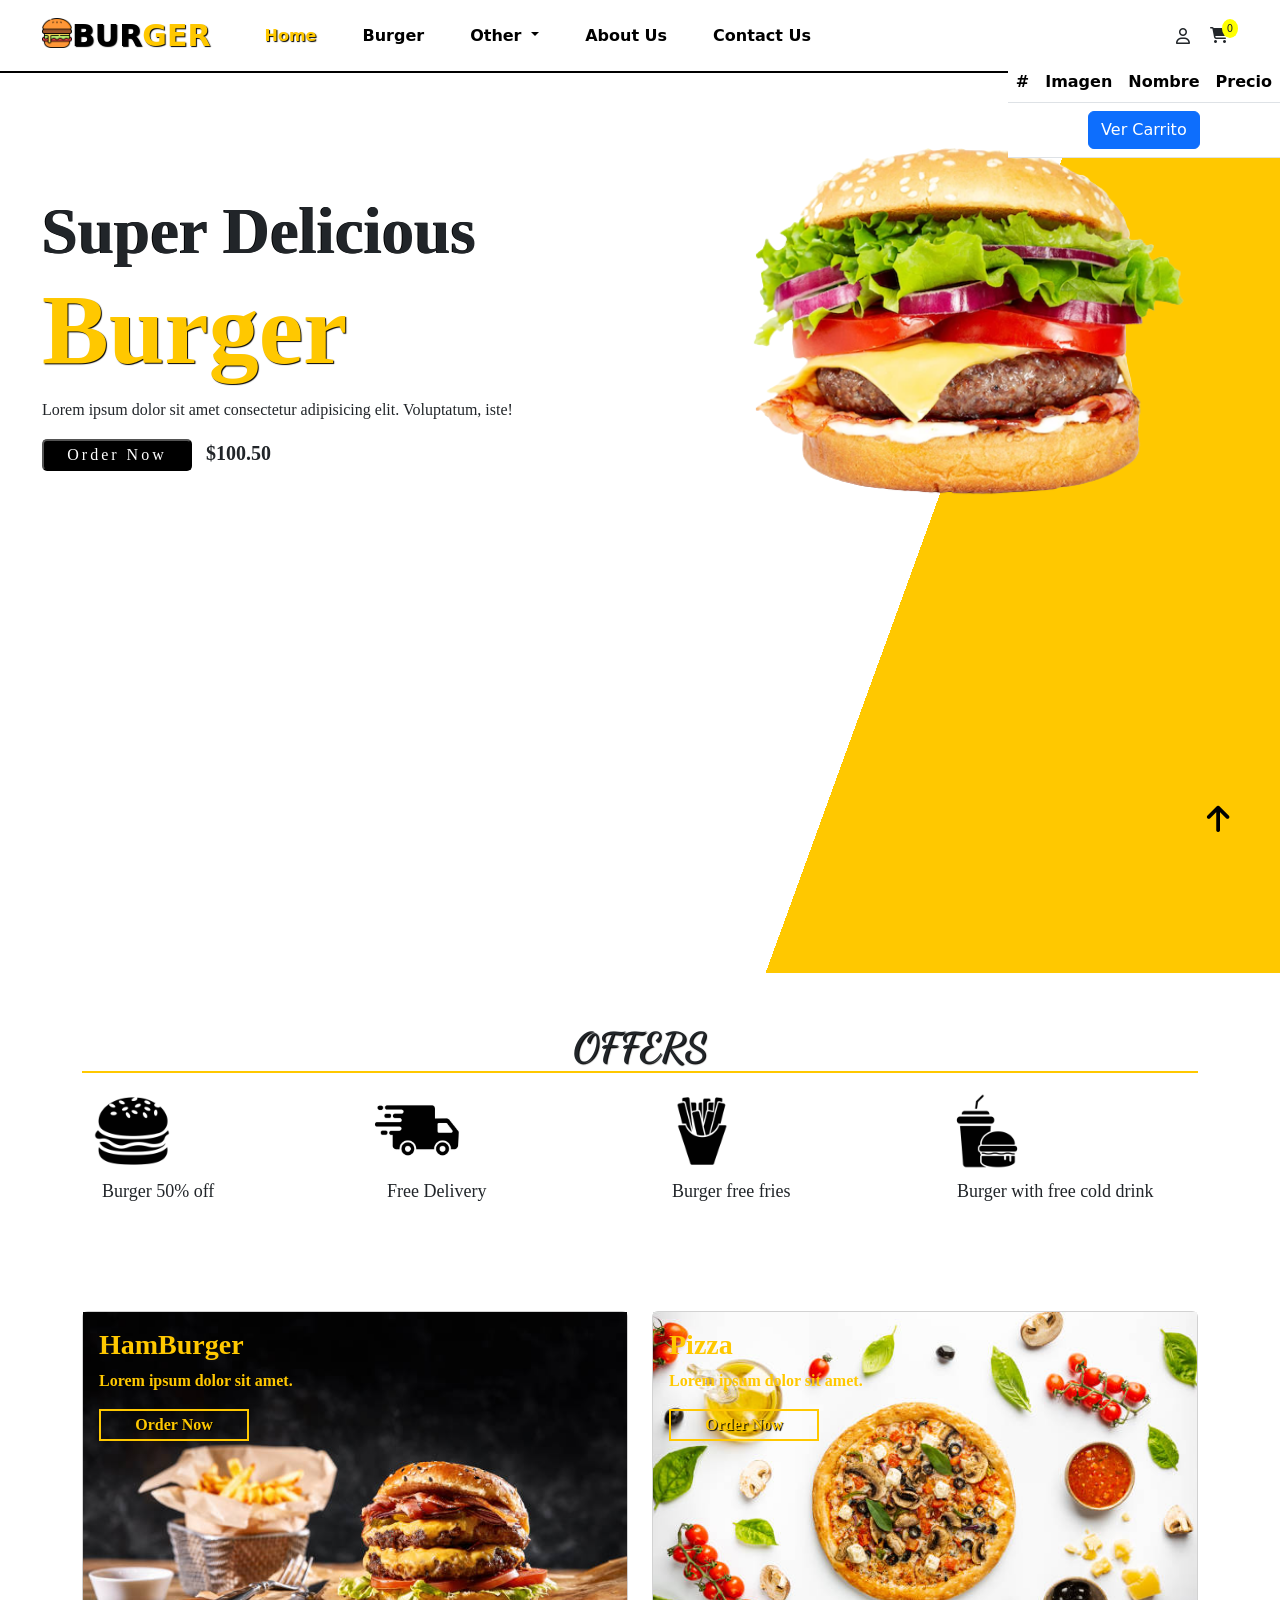
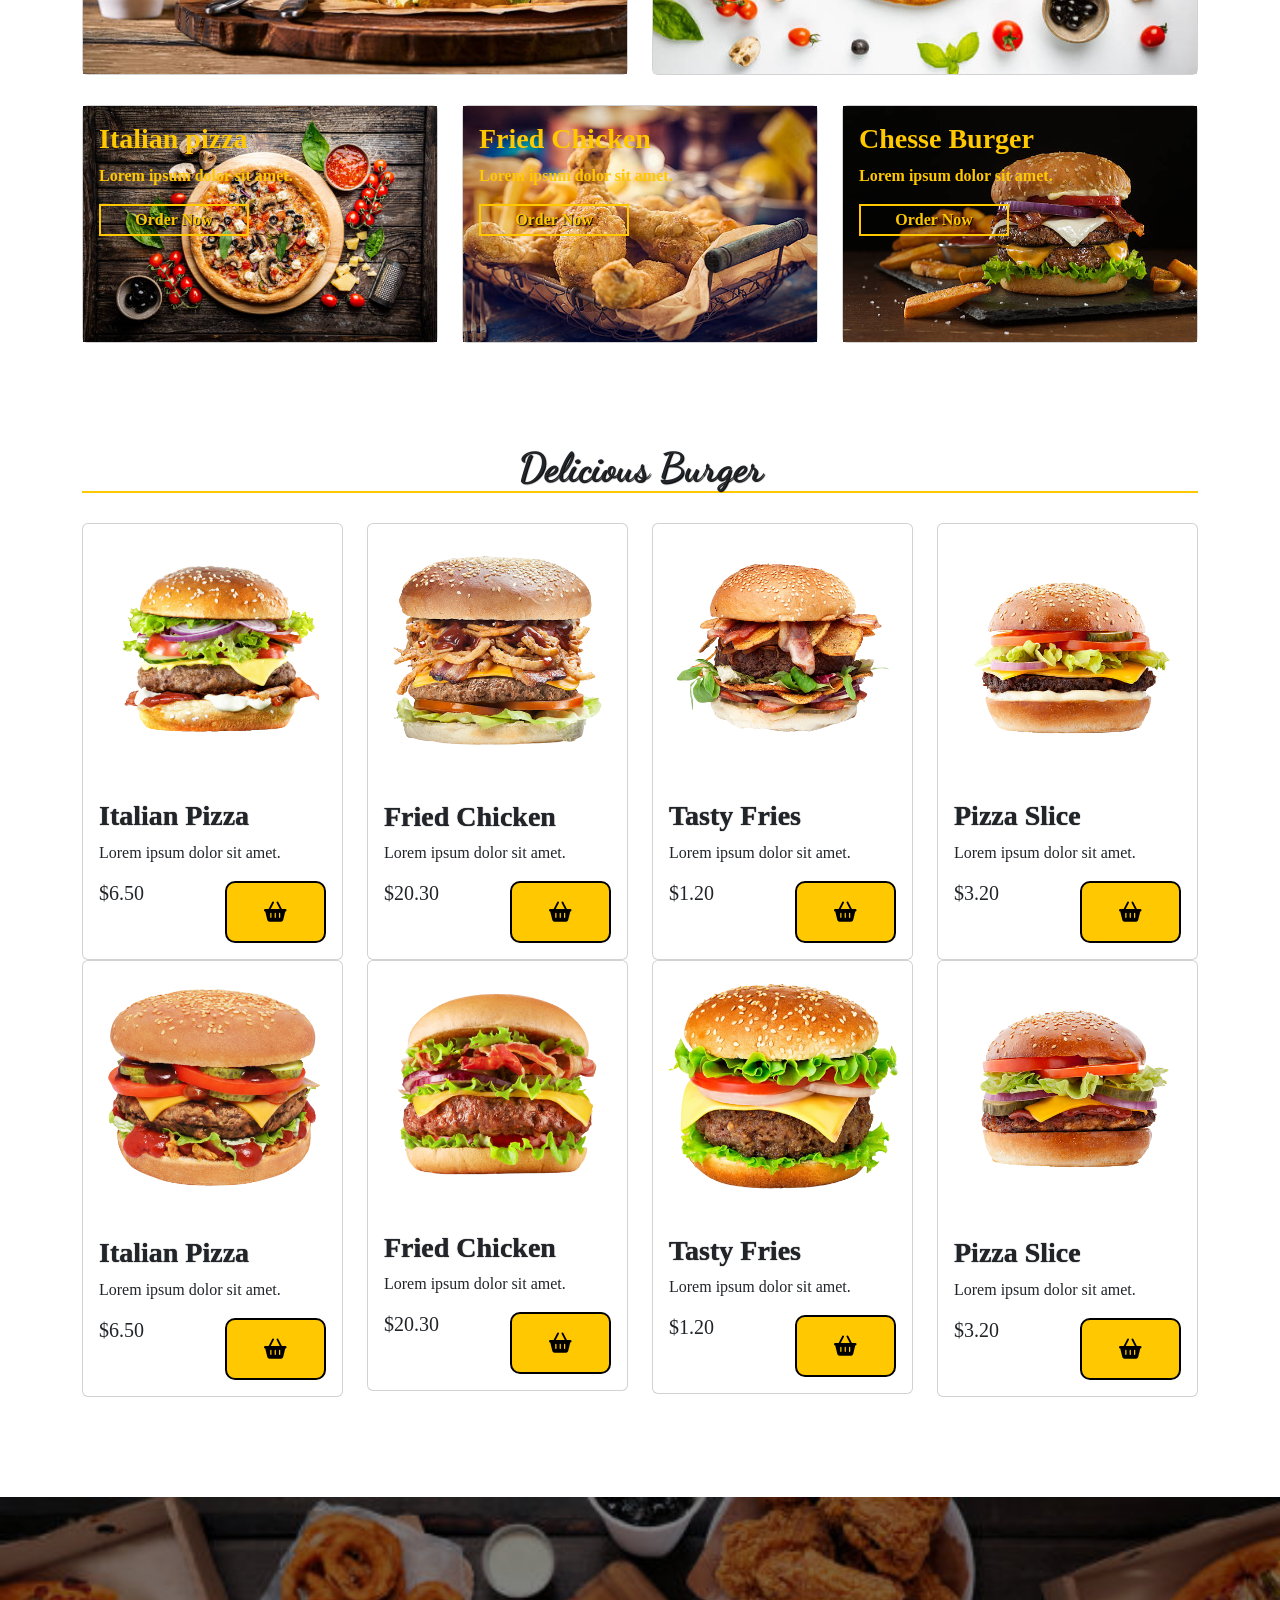
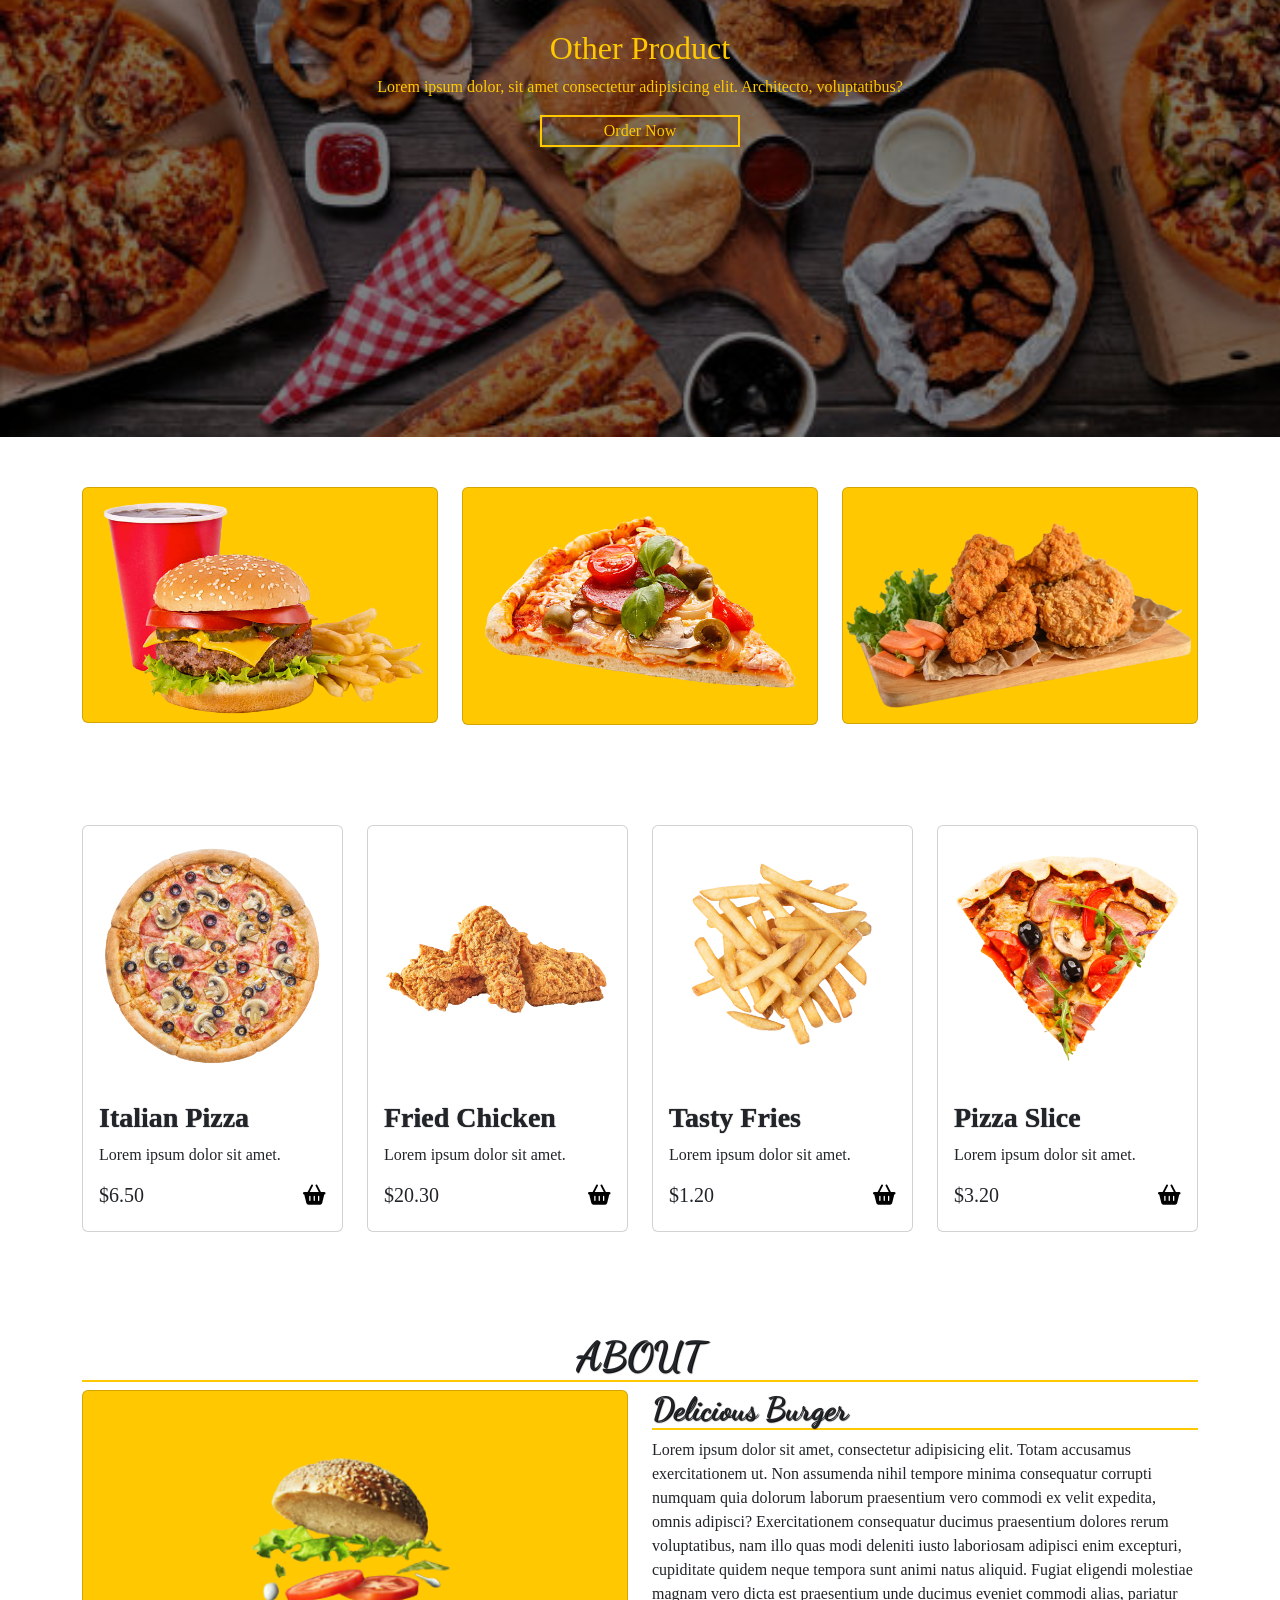
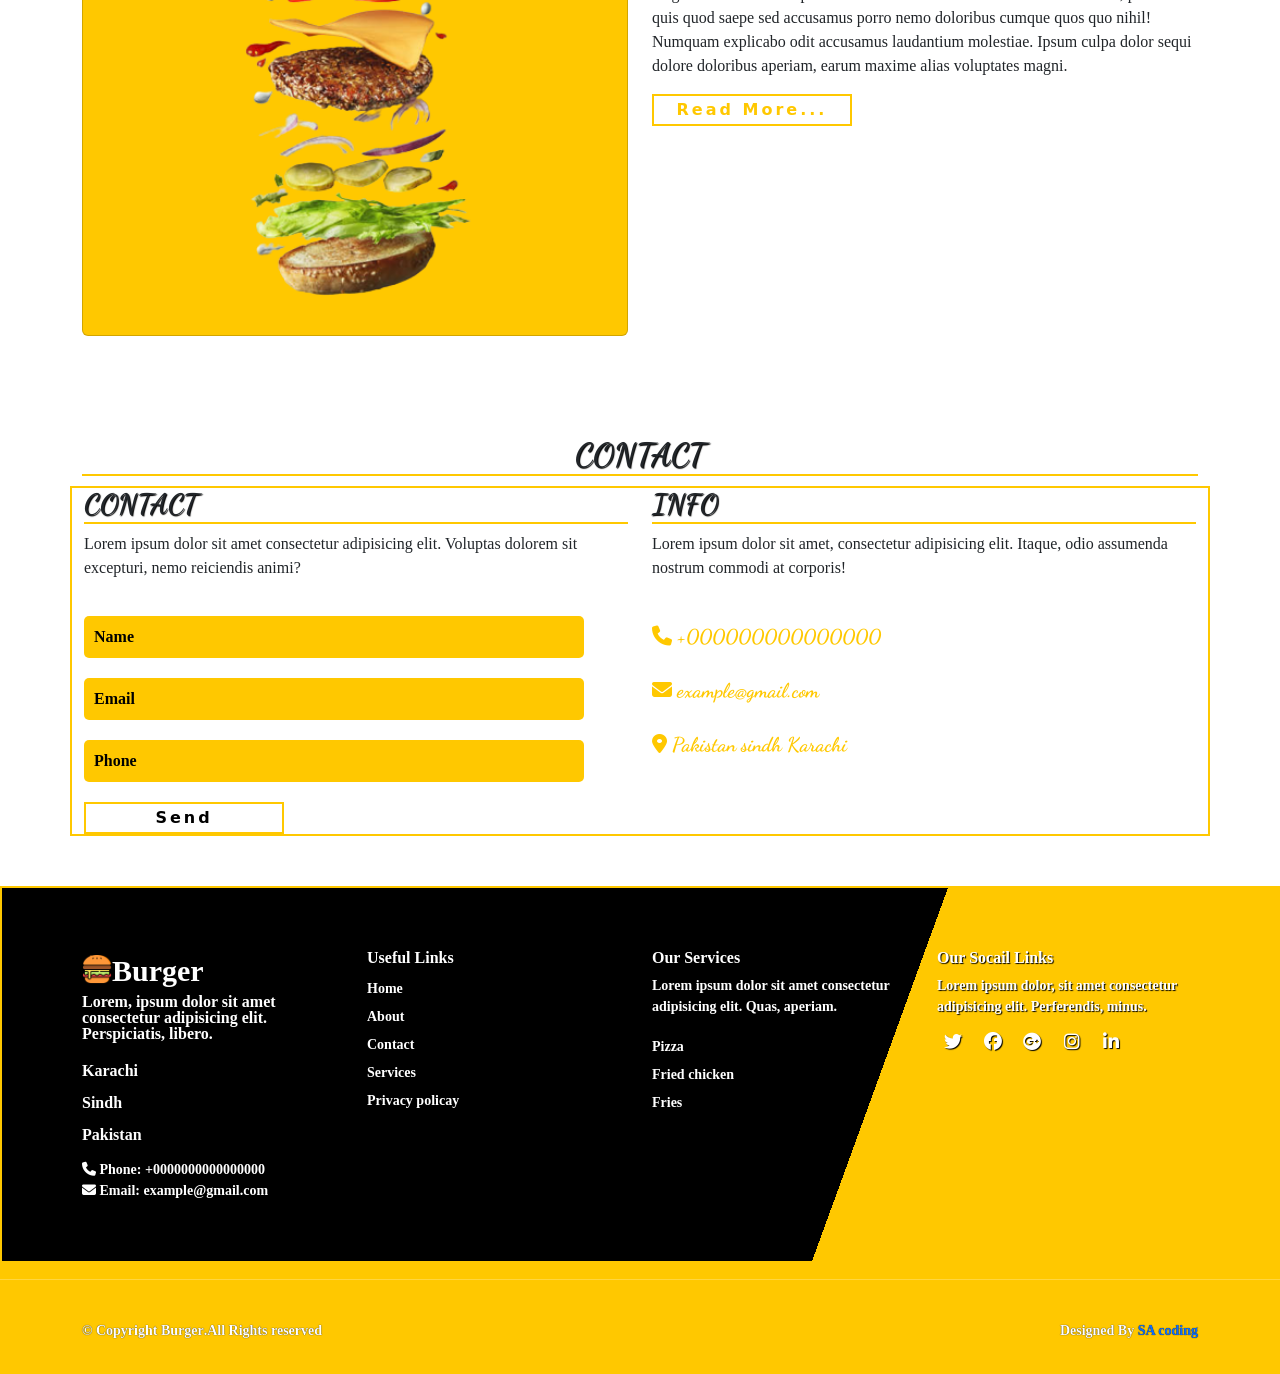
==== index.html @ 0ae2fd99 "Primera parte del ejercicio de front" ====
<!DOCTYPE html>
<html lang="en">
<head>
  <meta charset="UTF-8">
  <meta http-equiv="X-UA-Compatible" content="IE=edge">
  <meta name="viewport" content="width=device-width, initial-scale=1.0">
  <title>Burger</title>
  <link rel="shortcut icon" type="image" href="./images/logo.png">
  <link rel="stylesheet" href="style.css">
  <link rel="stylesheet" href="https://cdnjs.cloudflare.com/ajax/libs/font-awesome/6.2.0/css/all.min.css">
  <!-- bootstrap links -->
  <link href="https://cdn.jsdelivr.net/npm/bootstrap@5.0.2/dist/css/bootstrap.min.css" rel="stylesheet" integrity="sha384-EVSTQN3/azprG1Anm3QDgpJLIm9Nao0Yz1ztcQTwFspd3yD65VohhpuuCOmLASjC" crossorigin="anonymous">
  <!-- bootstrap links -->
  <!-- fonts links -->
  <link rel="preconnect" href="https://fonts.googleapis.com">
  <link rel="preconnect" href="https://fonts.gstatic.com" crossorigin>
  <link href="https://fonts.googleapis.com/css2?family=Dancing+Script:wght@600&display=swap" rel="stylesheet">
  <!-- fonts links -->
</head>
<body>
  <!-- home section -->
  <nav class="navbar navbar-expand-lg" id="navbar">
    <div class="container-fluid">
      <a class="navbar-brand" href="index.html" id="logo"><img src="./images/logo.png" alt="" width="30px">BUR<span>GER</span></a>
      <button class="navbar-toggler" type="button" data-bs-toggle="collapse" data-bs-target="#navbarSupportedContent" aria-controls="navbarSupportedContent" aria-expanded="false" aria-label="Toggle navigation">
        <span><i class="fa-solid fa-bars"></i></span>
      </button>
      <div class="collapse navbar-collapse" id="navbarSupportedContent">
        <ul class="navbar-nav me-auto mb-2 mb-lg-0">
          <li class="nav-item">
            <a class="nav-link active" aria-current="page" href="#" id="first-child">Home</a>
          </li>
          <li class="nav-item">
            <a class="nav-link" href="index.html#burger">Burger</a>
          </li>
          <li class="nav-item dropdown">
            <a class="nav-link dropdown-toggle" href="#" id="navbarDropdown" role="button" data-bs-toggle="dropdown" aria-expanded="false">
              Other
            </a>
            <ul class="dropdown-menu" aria-labelledby="navbarDropdown" style="background-color: #ffc800;">
              <li><a class="dropdown-item" href="index.html#top-icons">Pizza</a></li>
              <li><a class="dropdown-item" href="index.html#top-icons">Fries</a></li>
              <li><a class="dropdown-item" href="index.html#top-icons">Fried Chicken</a></li>
            </ul>
          </li>
          <li class="nav-item">
            <a class="nav-link" href="index.html#about">About Us</a>
          </li>
          <li class="nav-item">
            <a class="nav-link" href="index.html#contact">Contact Us</a>
          </li>
        </ul>
        
        <form class="d-flex">
          <div class="icons">
            <i class="fa-regular fa-user"></i>
            <div class="carrito">
              <i class="fa-solid fa-cart-shopping"></i>
              <span class="contar-pro">0</span>
            </div>
          </div>
        </form>
      </div>
    </div>
    <table class="table list-cart">
      <thead>
        <tr>
          <th scope="col">#</th>
          <th scope="col">Imagen</th>
          <th scope="col">Nombre</th>
          <th scope="col">Precio</th>
        </tr>
      </thead>
      <tbody>
        <!-- aqui va la info del producto-->
      </tbody>
      <tfoot>
        <tr>
          <td colspan="4" class="text-center">
            <a href="cart.html" class="btn-cart btn btn-primary">Ver Carrito</a>
          </td>
        </tr>
      </tfoot>
    </table>
  </nav>
  <div id="Home" class="home-section">
    <!-- home content -->
    <section class="home">
      <div class="content">
        <h1>Super Delicious
          <br> <span>Burger</span>
        </h1>
        <p>Lorem ipsum dolor sit amet consectetur adipisicing elit. Voluptatum, iste!</p>
        <div id="btn"><button>Order Now</button> <span>$100.50</span></div>
      </div>
      <div class="img">
        <img src="./images/burger.png" alt="">
      </div>
    </section>
    <!-- home content -->
  </div>
  <!-- home section -->





  <!-- top icons -->
  <div class="container" id="top-icons">
    <h1>OFFERS</h1>
    <div class="row">
      <div class="col-md-3 py-3 py-md-0">
        <i><img src="./images/offer1.png" alt=""></i>
        <h3>Burger 50% off</h3>
      </div>
      <div class="col-md-3 py-3 py-md-0">
        <i><img src="./images/offer2.png" alt=""></i>
        <h3>Free Delivery</h3>
      </div>
      <div class="col-md-3 py-3 py-md-0">
        <i><img src="./images/offer3.png" alt=""></i>
        <h3>Burger free fries</h3>
      </div>
      <div class="col-md-3 py-3 py-md-0">
        <i><img src="./images/offer4.png" alt=""></i>
        <h3>Burger with free cold drink</h3>
      </div>
    </div>
  </div>
  <!-- top icons -->







  <!-- cards -->
  <div class="container" id="cards">
    <div class="row">
      <div class="col-md-6 py-3 py-md-0">
        <div class="card">
          <img src="./images/cards1.png" alt="">
          <div class="card-img-overlay">
            <h3>HamBurger</h3>
            <p>Lorem ipsum dolor sit amet.</p>
            <button id="rn">Order Now</button>
          </div>
        </div>
      </div>
      <div class="col-md-6 py-3 py-md-0">
        <div class="card">
          <img src="./images/cards2.png" alt="">
          <div class="card-img-overlay">
            <h3>Pizza</h3>
            <p>Lorem ipsum dolor sit amet.</p>
            <button id="rn">Order Now</button>
          </div>
        </div>
      </div>
    </div>

    <div class="row" style="margin-top: 30px;">
      <div class="col-md-4 py-3 py-md-0">
        <div class="card">
          <img src="./images/cards3.png" alt="">
          <div class="card-img-overlay">
            <h3>Italian pizza</h3>
            <p>Lorem ipsum dolor sit amet.</p>
            <button id="rn">Order Now</button>
          </div>
        </div>
      </div>
      <div class="col-md-4 py-3 py-md-0">
        <div class="card">
          <img src="./images/cards4.png" alt="">
          <div class="card-img-overlay">
            <h3>Fried Chicken</h3>
            <p>Lorem ipsum dolor sit amet.</p>
            <button id="rn">Order Now</button>
          </div>
        </div>
      </div>
      <div class="col-md-4 py-3 py-md-0">
        <div class="card">
          <img src="./images/cards5.png" alt="">
          <div class="card-img-overlay">
            <h3>Chesse Burger</h3>
            <p>Lorem ipsum dolor sit amet.</p>
            <button id="rn">Order Now</button>
          </div>
        </div>
      </div>
    </div>
  </div>
  <!-- cards -->







  <!-- burger -->
  <div class="container" id="burger">
    <h1>Delicious Burger</h1>
    <div class="row content-pro" style="margin-top: 30px;">
      <!-- aqui van los productos-->
      <div class="col-md-3 py-3 py-md-0">
        <div class="card">
          <img src="./images/b1.png" alt="">
          <div class="card-body">
            <h3>Italian Pizza</h3>
            <p>Lorem ipsum dolor sit amet.</p>
            <h5>$6.50 <span class="btn-product"><i class="fa-solid fa-basket-shopping"></i></span></h5>
          </div>
        </div>
      </div>
      <div class="col-md-3 py-3 py-md-0">
        <div class="card">
          <img src="./images/b2.png" alt="">
          <div class="card-body">
            <h3>Fried Chicken</h3>
            <p>Lorem ipsum dolor sit amet.</p>
            <h5>$20.30 <span class="btn-product"><i class="fa-solid fa-basket-shopping"></i></span></h5>
          </div>
        </div>
      </div>
      <div class="col-md-3 py-3 py-md-0">
        <div class="card">
          <img src="./images/b3.png" alt="">
          <div class="card-body">
            <h3>Tasty Fries</h3>
            <p>Lorem ipsum dolor sit amet.</p>
            <h5>$1.20 <span class="btn-product"><i class="fa-solid fa-basket-shopping"></i></span></h5>
          </div>
        </div>
      </div>
      <div class="col-md-3 py-3 py-md-0">
        <div class="card">
          <img src="./images/b4.png" alt="">
          <div class="card-body">
            <h3>Pizza Slice</h3>
            <p>Lorem ipsum dolor sit amet.</p>
            <h5>$3.20 <span class="btn-product"><i class="fa-solid fa-basket-shopping"></i></span></h5>
          </div>
        </div>
      </div>
      <div class="col-md-3 py-3 py-md-0">
        <div class="card">
          <img src="./images/b5.png" alt="">
          <div class="card-body">
            <h3>Italian Pizza</h3>
            <p>Lorem ipsum dolor sit amet.</p>
            <h5>$6.50 <span class="btn-product"><i class="fa-solid fa-basket-shopping"></i></span></h5>
          </div>
        </div>
      </div>
      <div class="col-md-3 py-3 py-md-0">
        <div class="card">
          <img src="./images/b6.png" alt="">
          <div class="card-body">
            <h3>Fried Chicken</h3>
            <p>Lorem ipsum dolor sit amet.</p>
            <h5>$20.30 <span class="btn-product"><i class="fa-solid fa-basket-shopping"></i></span></h5>
          </div>
        </div>
      </div>
      <div class="col-md-3 py-3 py-md-0">
        <div class="card">
          <img src="./images/b7.png" alt="">
          <div class="card-body">
            <h3>Tasty Fries</h3>
            <p>Lorem ipsum dolor sit amet.</p>
            <h5>$1.20 <span class="btn-product"><i class="fa-solid fa-basket-shopping"></i></span></h5>
          </div>
        </div>
      </div>
      <div class="col-md-3 py-3 py-md-0">
        <div class="card">
          <img src="./images/b8.png" alt="">
          <div class="card-body">
            <h3>Pizza Slice</h3>
            <p>Lorem ipsum dolor sit amet.</p>
            <h5>$3.20 <span class="btn-product"><i class="fa-solid fa-basket-shopping"></i></span></h5>
          </div>
        </div>
      </div>
    </div>
  </div>
  <!-- burger -->





  <!-- banner -->
  <div class="banner">
    <h3>Other Product</h3>
    <p>Lorem ipsum dolor, sit amet consectetur adipisicing elit. Architecto, voluptatibus?</p>
    <button id="btnorder">Order Now</button>
  </div>
  <!-- banner -->






  <!-- top cards -->
  <div class="container" id="topcards">
    <div class="row">
      <div class="col-md-4 py-3 py-md-0">
        <div class="card">
          <img src="./images/topcard1.png" alt="">
        </div>
      </div>
      <div class="col-md-4 py-3 py-md-0">
        <div class="card">
          <img src="./images/topcard2.png" alt="">
        </div>
      </div>
      <div class="col-md-4 py-3 py-md-0">
        <div class="card">
          <img src="./images/topcard3.png" alt="">
        </div>
      </div>
    </div>
  </div>
  <!-- top cards -->






  <!-- burger -->
  <div class="container" id="burger">
    <div class="row" style="margin-top: 30px;">
      <div class="col-md-3 py-3 py-md-0">
        <div class="card">
          <img src="./images/p1.png" alt="">
          <div class="card-body">
            <h3>Italian Pizza</h3>
            <p>Lorem ipsum dolor sit amet.</p>
            <h5>$6.50 <span><i class="fa-solid fa-basket-shopping"></i></span></h5>
          </div>
        </div>
      </div>
      <div class="col-md-3 py-3 py-md-0">
        <div class="card">
          <img src="./images/p2.png" alt="">
          <div class="card-body">
            <h3>Fried Chicken</h3>
            <p>Lorem ipsum dolor sit amet.</p>
            <h5>$20.30 <span><i class="fa-solid fa-basket-shopping"></i></span></h5>
          </div>
        </div>
      </div>
      <div class="col-md-3 py-3 py-md-0">
        <div class="card">
          <img src="./images/p3.png" alt="">
          <div class="card-body">
            <h3>Tasty Fries</h3>
            <p>Lorem ipsum dolor sit amet.</p>
            <h5>$1.20 <span><i class="fa-solid fa-basket-shopping"></i></span></h5>
          </div>
        </div>
      </div>
      <div class="col-md-3 py-3 py-md-0">
        <div class="card">
          <img src="./images/p4.png" alt="">
          <div class="card-body">
            <h3>Pizza Slice</h3>
            <p>Lorem ipsum dolor sit amet.</p>
            <h5>$3.20 <span><i class="fa-solid fa-basket-shopping"></i></span></h5>
          </div>
        </div>
      </div>
    </div>
  </div>
  <!-- burger -->








  <!-- about -->
  <div class="container" id="about">
    <h1>ABOUT</h1>
    <div class="row">
     <div class="col-md-6 py-3 py-md-0">
      <div class="card">
        <img src="./images/about.png" alt="">
      </div>
     </div>
     <div class="col-md-6 py-3 py-md-0">
      <h2>Delicious Burger</h2>
      <p>Lorem ipsum dolor sit amet, consectetur adipisicing elit. Totam accusamus exercitationem ut. Non assumenda nihil tempore minima consequatur corrupti numquam quia dolorum laborum praesentium vero commodi ex velit expedita, omnis adipisci? Exercitationem consequatur ducimus praesentium dolores rerum voluptatibus, nam illo quas modi deleniti iusto laboriosam adipisci enim excepturi, cupiditate quidem neque tempora sunt animi natus aliquid. Fugiat eligendi molestiae magnam vero dicta est praesentium unde ducimus eveniet commodi alias, pariatur quis quod saepe sed accusamus porro nemo doloribus cumque quos quo nihil! Numquam explicabo odit accusamus laudantium molestiae. Ipsum culpa dolor sequi dolore doloribus aperiam, earum maxime alias voluptates magni.</p>
      <div id="readmorebtn"><button>Read More...</button></div>
     </div>
    </div>
  </div>
  <!-- about -->






  <!-- contact -->
  <div class="container">
    <h2 id="h2">CONTACT</h2>
  </div>
    <div class="container" id="contact">
    <div class="row">
      <div class="col-md-6 py-3 py-md-0">
         <h3>CONTACT</h3>
         <p>Lorem ipsum dolor sit amet consectetur adipisicing elit. Voluptas dolorem sit excepturi, nemo reiciendis animi?</p>
         <input type="text" placeholder="Name"><br>
         <input type="email" placeholder="Email"><br>
         <input type="number" placeholder="Phone"><br>
         <button id="btnmessage">Send</button>
      </div>
      <div class="col-md-6 py-3 py-md-0">
        <h3>INFO</h3>
        <p>Lorem ipsum dolor sit amet, consectetur adipisicing elit. Itaque, odio assumenda nostrum commodi at corporis!</p>
        <i class="fas fa-phone"> <span>+000000000000000</span></i><br>
        <i class="fa-solid fa-envelope"> <span>example@gmail.com</span></i><br>
        <i class="fa-solid fa-location-dot"> <span>Pakistan sindh Karachi</span></i><br>
      </div>
    </div>
  </div>

  <!-- contact -->







  <!-- footer -->
  <footer id="footer" style="margin-top: 50px;">
    <div class="footer-top">
      <div class="container">
        <div class="row">
          <div class="col-lg-3 col-md-6 footer-contact">
            <a class="navbar-brand" href="#" id="logo2"><img src="./images/logo.png" alt="" width="30px">Burger</a>
            <p>Lorem, ipsum dolor sit amet consectetur adipisicing elit. Perspiciatis, libero.</p><br>
            <p>
              Karachi <br><br>
              Sindh <br><br>
              Pakistan <br><br>
            </p>
            <strong><i class="fa-solid fa-phone"></i> Phone: <strong>+0000000000000000</strong></strong><br>
            <strong><i class="fa-solid fa-envelope"></i> Email: <strong>example@gmail.com</strong></strong>
          </div>
          <div class="col-lg-3 col-md-6 footer-links">
            <h4>Useful Links</h4>
            <ul>
              <li><a href="#">Home</a></li>
              <li><a href="#">About</a></li>
              <li><a href="#">Contact</a></li>
              <li><a href="#">Services</a></li>
              <li><a href="#">Privacy policay</a></li>
            </ul>
          </div>
          
          <div class="col-lg-3 col-md-6 footer-links">
            <h4>Our Services</h4>
            <p>Lorem ipsum dolor sit amet consectetur adipisicing elit. Quas, aperiam.</p>
            <ul>
              <li><a href="#">Pizza</a></li>
              <li><a href="#">Fried chicken</a></li>
              <li><a href="#">Fries</a></li>
            </ul>
          </div>
          
          <div class="col-lg-3 col-md-6 footer-links">
            <h4>Our Socail Links</h4>
            <p>Lorem ipsum dolor, sit amet consectetur adipisicing elit. Perferendis, minus.</p>
            <div class="socail-links mt-3">
              <a href="#"><i class="fa-brands fa-twitter"></i></a>
              <a href="#"><i class="fa-brands fa-facebook"></i></a>
              <a href="#"><i class="fa-brands fa-google-plus"></i></a>
              <a href="#"><i class="fa-brands fa-instagram"></i></a>
              <a href="#"><i class="fa-brands fa-linkedin-in"></i></a>
            </div>
          </div>

        </div>
      </div>
    </div>
  
  <hr>
  <div class="container py-4">
    <div class="copyright">
      &copy; Copyright <strong>Burger</strong>.All Rights reserved
    </div>
    <div class="credits">
      Designed By <a href="#">SA coding</a>
    </div>
  </div>
</footer>

  <!-- footer -->






  <a href="#" class="arrow"><i class="fa-solid fa-arrow-up"></i></a>


  <script src="https://cdn.jsdelivr.net/npm/bootstrap@5.0.2/dist/js/bootstrap.bundle.min.js" integrity="sha384-MrcW6ZMFYlzcLA8Nl+NtUVF0sA7MsXsP1UyJoMp4YLEuNSfAP+JcXn/tWtIaxVXM" crossorigin="anonymous"></script>
  
  <!--archivo de carrito-->
  <script src="./js/carrito.js"></script>
</body>
</html>
---- style.css ----
*{
    margin: 0;
    padding: 0;
    box-sizing: border-box;
}
.home-section{
    width: 100%;
    height: 100vh;
    background: linear-gradient(110deg, white 68%, #ffc800 32%);
}
/* navbar */
#navbar{
    position: sticky;
    top: 0;
    background-color: #fff;
    z-index: 99;
    border-bottom: 2px solid black;
}
#logo{
    font-size: 30px;
    margin-left: 30px;
    color: black;
    font-weight: bold;
    text-shadow: 1px 1px 1px black;
}
#logo img{
    margin-bottom: 10px;
}
#logo span{
    color: #ffc800;
}
.nav-item{
    margin-left: 30px;
}
.nav-item .nav-link{
    color: black;
    font-weight: bold;
    transition: 0.5s ease;
}
#first-child{
    color: #ffc800;
    text-shadow: 1px 1px 1px black;
}
.nav-item .nav-link:hover{
    color: #ffc800;
    text-shadow: 1px 1px 1px black;
}
.icons{
    margin-right: 30px;
}
.icons i{
    margin-left: 10px;
    cursor: pointer;
}
@media screen and (max-width:982px){
    .icons{
        margin-left: 25px;
    }
}
/* navbar */
/* home content */
.home{
    display: flex;
    align-items: center;
    justify-content: center;
    flex-wrap: wrap;
    position: relative;
    z-index: 0;
    font-family: 'Roboto Slab', serif;
}
.home .img{
    flex: 1 1 300px;
}
.home .img img{
    width: 92%;
    animation: c 5s linear infinite;
}
@keyframes c{
    0%, 100%{
        transform: translateY(0px);
    }
    50%{
        transform: translateY(30px);
    }
}
.home .content{
    flex: 1 1 400px;
    margin-top: 30px;
}
.content h1{
    margin-left: 42px;
    font-size: 65px;
    font-weight: bold;
    text-shadow: -1px 0px 0px black;
}
.content h1 span{
    color: #ffc800;
    text-shadow: 1px 1px 1px black;
    font-size: 100px;
    font-weight: bold;
}
.content p{
    margin-left: 42px;
}
#btn{
    margin-left: 42px;
}
#btn button{
    width: 150px;
    height: 32px;
    letter-spacing: 3px;
    background-color: black;
    color: white;
    border-radius: 5px;
    transition: 0.5s ease;
    cursor: pointer;
}
#btn button:hover{
    background-color: #ffc800;
    color: black;
    border: none;
}
#btn span{
    margin-left: 10px;
    font-size: 20px;
    font-weight: bold;
}
@media screen and (max-width:1200px){
    .home-section{
        height: 90vh;
    }
}
@media screen and (max-width:799px){
    .home-section{
        height: 140vh;
    }
}
@media screen and (max-width:550px){
    .home-section{
        height: 110vh;
    }
}
@media screen and (max-width:420px){
    .content h1 span{
        font-size: 80px;
    }
}
@media screen and (max-width:320px){
    .content h1{
        font-size: 50px;
    }
    .content h1 span{
        font-size: 60px;
    }
}
/* home content */
/* top icons */
#top-icons{
    margin-top: 50px;
}
#top-icons h1{
    text-align: center;
    font-weight: bold;
    font-family: 'Dancing Script', cursive;
    border-bottom: 2px solid #ffc800;
    text-shadow: 1px 1px 1px black;
}
#top-icons i img{
    width: 100px;
}
#top-icons h3{
    font-size: 18px;
    font-family: 'Roboto Slab', serif;
    margin-left: 20px;
}
/* top icons */

/* cards */
#cards{
    margin-top: 100px;
    font-family: 'Roboto Slab', serif;
}
#cards .card h3{
    color: #ffc800;
    font-weight: bold;
}
#cards .card p{
    color: #ffc800;
    font-weight: bold;
}
#rn{
    width: 150px;
    height: 32px;
    border: none;
    background: transparent;
    color: #ffc800;
    border: 2px solid #ffc800;
    font-weight: bold;
    text-shadow: 1px 1px 1px black;
    transition: 0.5s ease;
    cursor: pointer;
}
#rn:hover{
    background-color: #ffc800;
    color: white;
}
/* cards */

/* burger */
#burger{
    margin-top: 100px;
    font-family: 'Roboto Slab', serif;
}
#burger h1{
    text-align: center;
    font-weight: bold;
    font-family: 'Dancing Script', cursive;
    border-bottom: 2px solid #ffc800;
    text-shadow: 1px 1px 1px black;
}
#burger .card{
    transition: 0.5s ease;
    cursor: pointer;
}
#burger .card:hover{
    background-color: #ffc800;
}
#burger .card h3{
    font-weight: bold;
    text-shadow: 0px 0px 1px black;
}
#burger .card h5 span{
    color: black;
    float: right;
}
/* burger */



/* banner */
.banner{
    margin-top: 100px;
    width: 100%;
    height: 60vh;
    background-image:linear-gradient(rgba(0,0,0,0.5),rgba(0,0,0,0.5)), url(./images/banner.png);
    background-size: cover;
    text-align: center;
    font-family: 'Roboto Slab', serif;
}
.banner h3{
    padding-top: 132px;
    color: #ffc800;
    font-size: 32px;
}
.banner p{
    color: #ffc800;
}
#btnorder{
    width: 200px;
    height: 32px;
    background: transparent;
    color: #ffc800;
    border: 2px solid #ffc800;
    transition: 0.5s ease;
}
#btnorder:hover{
    background-color: #ffc800;
    color: white;
    text-shadow: 1px 1px 1px black;
}
/* banner */

/* top cards */
#topcards{
    margin-top: 50px;
}
#topcards .card{
    background-color: #ffc800;
    transition: 0.5s ease;
    cursor: pointer;
}
#topcards .card:hover{
    transform: translateY(-10px);
}
/* top cards */


/* about */
#about{
    margin-top: 100px;
}
#about h1{
    text-align: center;
    font-weight: bold;
    font-family: 'Dancing Script', cursive;
    border-bottom: 2px solid #ffc800;
    text-shadow: 1px 1px 1px black;
}
#about h2{
    font-weight: bold;
    font-family: 'Dancing Script', cursive;
    border-bottom: 2px solid #ffc800;
    text-shadow: 1px 1px 1px black;
}
#about p{
    font-family: 'Roboto Slab', serif;
}
#readmorebtn button{
    width: 200px;
    height: 32px;
    background: transparent;
    border: 2px solid #ffc800;
    color: #ffc800;
    font-weight: bold;
    letter-spacing: 3px;
    transition: 0.5s ease;
}
#about .card{
    background-color: #ffc800;
}
#readmorebtn button:hover{
    background-color: #ffc800;
    color: white;
}
/* about */







/* contact */
#contact{
    margin-top: 10px;
    border: 2px solid #ffc800;
}
#h2{
    margin-top: 100px;
    text-align: center;
    font-weight: bold;
    font-family: 'Dancing Script', cursive;
    border-bottom: 2px solid #ffc800;
    text-shadow: 1px 1px 1px black;
}
#contact h3{
    font-weight: bold;
    font-family: 'Dancing Script', cursive;
    border-bottom: 2px solid #ffc800;
    text-shadow: 1px 1px 1px black;
}
#contact p{
    font-family: 'Roboto Slab', serif;
}
#contact input{
    width: 500px;
    height: 42px;
    margin-top: 20px;
    background-color: #ffc800;
    border: none;
    border-radius: 5px;
}
#contact ::placeholder{
    color: black;
    font-family: 'Roboto Slab', serif;
    padding-left: 10px;
    font-weight: bold;
}
#btnmessage{
    margin-top: 20px;
    width: 200px;
    height: 32px;
    background: transparent;
    border: 2px solid #ffc800;
    letter-spacing: 3px;
    font-weight: bold;
    transition: 0.5s ease;
}
#btnmessage:hover{
    background-color: #ffc800;
    color: white;
}
#contact i{
    color: #ffc800;
    font-size: 20px;
    margin-top: 30px;
}
#contact i span{
    font-family: 'Dancing Script', cursive;
}
@media screen and (max-width:1200px){
    #contact input{
        width: 350px;
    }
}
@media screen and (max-width:385px){
    #contact input{
        width: 250px;
    }
}
/* contact */






/* footer */
#footer{
    padding: 0 0 30px 0;
    font-family: 'Roboto Slab', serif;
    color: white;
    font-size: 14px;
    background: #ffc800;
    font-weight: bold;
    text-shadow: 0px 0px 1px black;
}
#footer .footer-top{
    padding: 60px 030px;
    border: 2px solid #ffc800;
    font-weight: bold;
    text-shadow: 1px 1px 1px black;
    background: linear-gradient(110deg, black 67%, #ffc800 32%);
    color: white;
}
#logo2{
    font-size: 30px;
    color: white;
    font-weight: bold;
    text-shadow: 1px 1px 1px black;
}
#logo2 img{
    margin-bottom: 10px;
}
#footer .footer-top .footer-contact h4{
    font-size: 22px;
    margin: 0 0 300px 0;
    padding: 2px 0 2px 0;
    line-height: 1;
    font-weight: 700;
}
#footer .footer-top .footer-contact p{
    font-size: 16px;
    margin: 0;
    color: white;
    line-height: 1;
    font-weight: 700;
}
#footer .footer-top h4{
    font-size: 16px;
    font-weight: bold;
    position: relative;
    padding-bottom: 700;
}
#footer .footer-top .footer-links{
    margin-bottom: 30px;
}
#footer .footer-top .footer-links ul{
    list-style: none;
    padding: 0;
    margin: 0;
}
#footer .footer-top .footer-links ul li{
    padding-right: 10px 0;
    display: flex;
    align-items: center;
}
#footer .footer-top .footer-links ul li a{
    text-decoration: none;
    color: white;
    line-height: 2;
    transition: 0.5s ease;
}
#footer .footer-top .footer-links ul li a:hover{
    color: #ffc800;
}
#footer .footer-top .socail-links a{
    font-size: 18px;
    display: inline-block;
    color: white;
    line-height: 1;
    padding-right: 4px;
    text-align: center;
    width: 36px;
    height: 36px;
    transition: 0.5s ease;
    cursor: pointer;
}
#footer .footer-top .socail-links a:hover{
    color: black;
}
#footer .copyright{
    text-align: center;
    float: left;
}
#footer .credits{
    float: right;
    text-align: center;
}
/* footer */





.arrow{
    position: fixed;
    height: 50px;
    bottom: 50px;
    right: 50px;
    text-decoration: none;
    align-items: center;
    line-height: 50px;
}
.arrow i{
    color: black;
    font-size: 30px;
}
/*cart page*/
.page-content {
    margin: 20px 0;
}
.cart-table tbody tr td.product-block {
    padding-left: 24px;
    display: flex;
    gap: 24px;
    align-items: center;
}
.cart-table tbody tr td {
    vertical-align: middle;
    padding: 24px 0;
}
.cart-table tbody tr td.product-block .remove-from-cart-btn {
    width: 40px;
    height: 40px;
    display: grid;
    align-content: center;
    text-align: center;
    background: #F0F0F0;
    border-radius: 5px;
}
.cart-table tbody tr td.product-block .remove-from-cart-btn i {
    font-size: 20px;
}
.cart-table tbody tr td.product-block img {
    box-shadow: 0px 4px 8px 0px rgba(0, 0, 0, 0.12);
    width: 100px;
}
.cart-item-card {
    padding: 1.667vw 1.25vw;
    border-radius: 30px;
    background: url(../media/vector/doots-card.png);
    background-position: top center;
    background-repeat: no-repeat;
    background-size: cover;
    border: 1px solid #F0F0F0;
    box-shadow: 0px 0px 0px 0px rgba(0, 0, 0, 0.04), 6px 3px 14px 0px rgba(0, 0, 0, 0.04), 23px 12px 26px 0px rgba(0, 0, 0, 0.03), 53px 27px 35px 0px rgba(0, 0, 0, 0.02), 94px 48px 42px 0px rgba(0, 0, 0, 0.01);
    width: 100%;
    position: relative;
}
.cart-item-card .remove-from-cart-btn {
    position: absolute;
    top: 16px;
    right: 16px;
    z-index: 50;
}
.cart-item-card .remove-from-cart-btn i {
    color: #282525;
    font-size: 20px;
}
.cus-btn.primary {
    box-shadow: 0px 5px 20px 0px rgba(255, 92, 0, 0.5);
    background: linear-gradient(99deg, #ffc800 -4.71%, #ffc800 93.14%);
    color: #FCFDFD;
    transition: all 0.5s ease-in;
}
.cus-btn {
    border-radius: 10px;
    box-shadow: 0px 15px 30px 0px rgba(40, 37, 37, 0.5);
    padding: 0.417vw 1.25vw 0.417vw 0.417vw;
    transition: all 0.5s ease-in;
    font-size: 0.938vw;
    font-weight: 500;
    line-height: 120%;
    display: flex;
    justify-content: center;
    align-items: center;
    gap: 12px;
    border: none;
    white-space: nowrap;
    overflow: hidden;
    text-overflow: ellipsis;
    transition: all 0.5s ease-in;
    width: fit-content;
}
.cus-btn.primary .icon-wrapper {
    color: #ffc800;
    background: #FCFDFD;
}
.cus-btn .icon-wrapper {
    flex-shrink: 0;
    width: 2.083vw;
    height: 2.083vw;
    position: relative;
    border-radius: 50%;
    display: grid;
    place-items: center;
    overflow: hidden;
}
.cus-btn.primary .icon-wrapper svg {
    fill: #ffc800;
}
.cus-btn .icon-wrapper .icon-svg {
    width: 1.042vw;
    height: 1.042vw;
}
.cus-btn.primary .icon-wrapper svg path {
    stroke: #ffc800;
}
.cart-summary {
    padding: 1.667vw 1.25vw;
    border-radius: 30px;
    background: url(../media/vector/doots-card.png);
    background-position: top center;
    background-repeat: no-repeat;
    background-size: cover;
    border: 1px solid #F0F0F0;
    box-shadow: 0px 0px 0px 0px rgba(0, 0, 0, 0.04), 6px 3px 14px 0px rgba(0, 0, 0, 0.04), 23px 12px 26px 0px rgba(0, 0, 0, 0.03), 53px 27px 35px 0px rgba(0, 0, 0, 0.02), 94px 48px 42px 0px rgba(0, 0, 0, 0.01);
    width: 100%;
}
.cart-summary .title {
    border-bottom: 1px solid #F0F0F0;
    padding-bottom: 24px;
}
.cart-summary .cart-summary-detail {
    border-bottom: 1px solid #F0F0F0;
}
.color-primary {
    color: #ffc800 !important;
}
.cus-btn.dark {
    background-color: #282525;
    color: #FCFDFD;
    transition: all 0.5s ease-in;
}
.cus-btn.dark .icon-wrapper {
    background: #FCFDFD;
    color: #282525;
}
.cus-btn.dark .icon-wrapper svg {
    fill: #282525;
}
.cus-btn.dark .icon-wrapper svg path {
    stroke: #282525;
}
a:hover {
    color: #ffc800;
    transition: all 0.5s ease-in;
}
.product-block a{
    color: #282525;
}
a{
    text-decoration: none !important;
    color: #282525;
}
.quantity {
    background: #F0F0F0;
    display: flex;
    gap: 8px;
    width: fit-content;
    border-radius: 5px;
    padding: 0.833vw;
    height: 2.917vw;
}
.quantity .decrement, .quantity .increment {
    display: grid;
    align-content: center;
    cursor: pointer;
}
.quantity input {
    border: none !important;
    font-family: "Oswald", sans-serif;
    font-size: 1.25vw;
    font-weight: 400;
    line-height: 125%;
    width: 1.563vw;
    text-align: center;
    color: #282525 !important;
    padding: 0 !important;
    background: transparent;
}
.quantity .decrement i, .quantity .increment i {
    font-size: 0.938vw;
    color: #282525;
}
.page-content {
    margin: 20px 0;
}

/*checkout*/
.form-group {
    position: relative;
    width: 100%;
}
.form-group label {
    color: #282525;
    font-weight: 500;
    display: block;
    text-align: left;
}
input[type=date], input[type=text], input[type=email], input[type=file], input[type=number], input[type=password], input[type=search], input[type=submit], input[type=tel], textarea, .cus-form-control {
    width: 100%;
    background: transparent;
    padding: 0.833vw;
    padding-left: 0;
    color: #BDBCBC;
    border: none;
    border-bottom: 1px solid #282525;
}
.billing-checkbox input {
    padding: 0;
    display: none;
    cursor: pointer;
}
.billing-checkbox label {
    position: relative;
    cursor: pointer;
    color: #282525;
}
.billing-checkbox label:before {
    content: "";
    background: transparent;
    border: 1px solid #F0F0F0;
    width: 20px;
    height: 20px;
    display: inline-block;
    position: relative;
    vertical-align: middle;
    cursor: pointer;
    border-radius: 4px;
    margin-right: 8px;
    margin-top: -3px;
}
.billing-checkbox input:checked + label:after {
    content: "";
    display: block;
    position: absolute;
    top: 2px;
    left: 6px;
    width: 6px;
    height: 15px;
    z-index: 10;
    border: solid #282525;
    border-width: 0 2px 2px 0;
    transform: rotate(45deg);
}
/*estilos carrito*/
.carrito{
    background-color: transparent;
    padding: 5px 10px;
    border-radius: 50%;
    position: relative;
}
.contar-pro{
    position: absolute;
    top: 0;
    right:0;
    background-color: yellow;
    padding: 2px 5px;
    border-radius: 50%;
    font-size: 10px;
}
.icons{
    display: flex;
    justify-content: center;
    align-items: center;
}
.btn-product{
    padding: 17px 37px;
    background-color: #ffc800;
    border-radius: 10px;
    border: 2px solid black;
}
.list-cart{
    position: absolute;
    top: 62px;
    right: 0;
    width: 200px !important;
    background-color: #fff;
}
.ocultar{
    display: none;
}
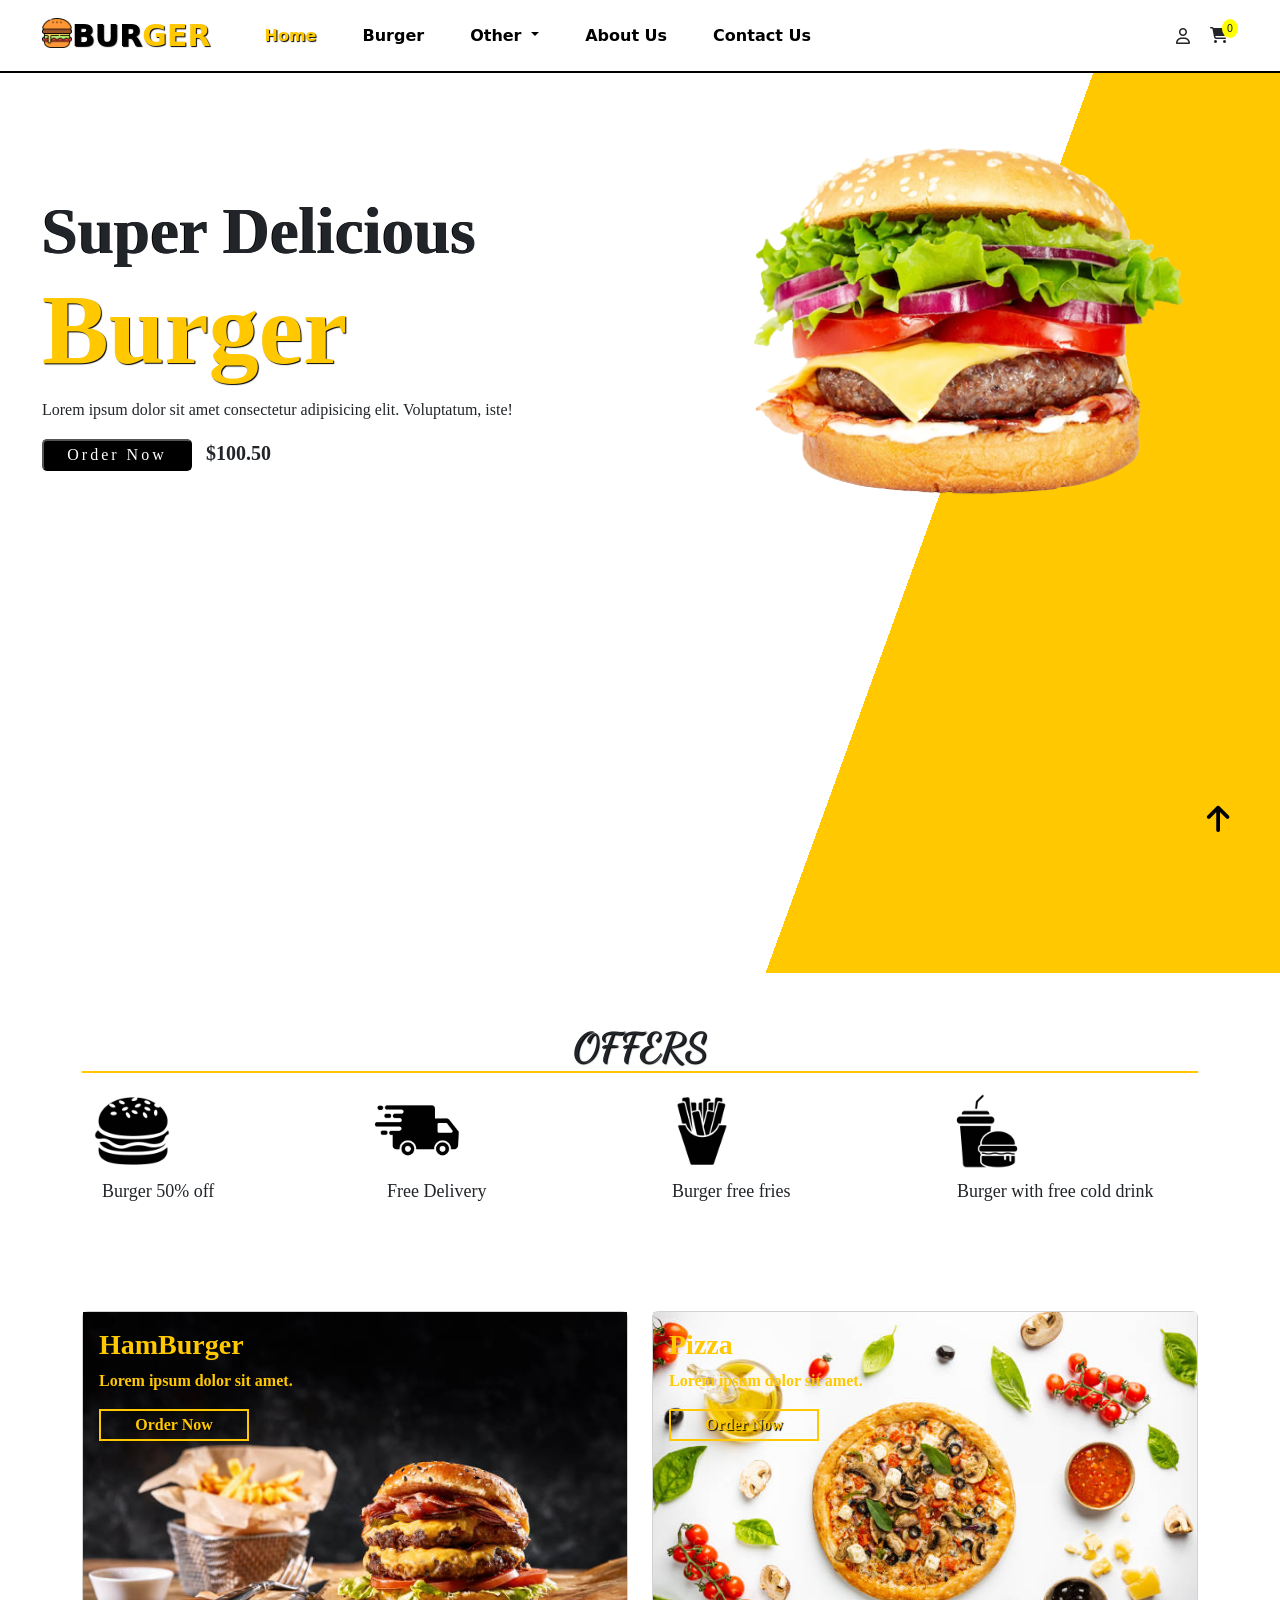
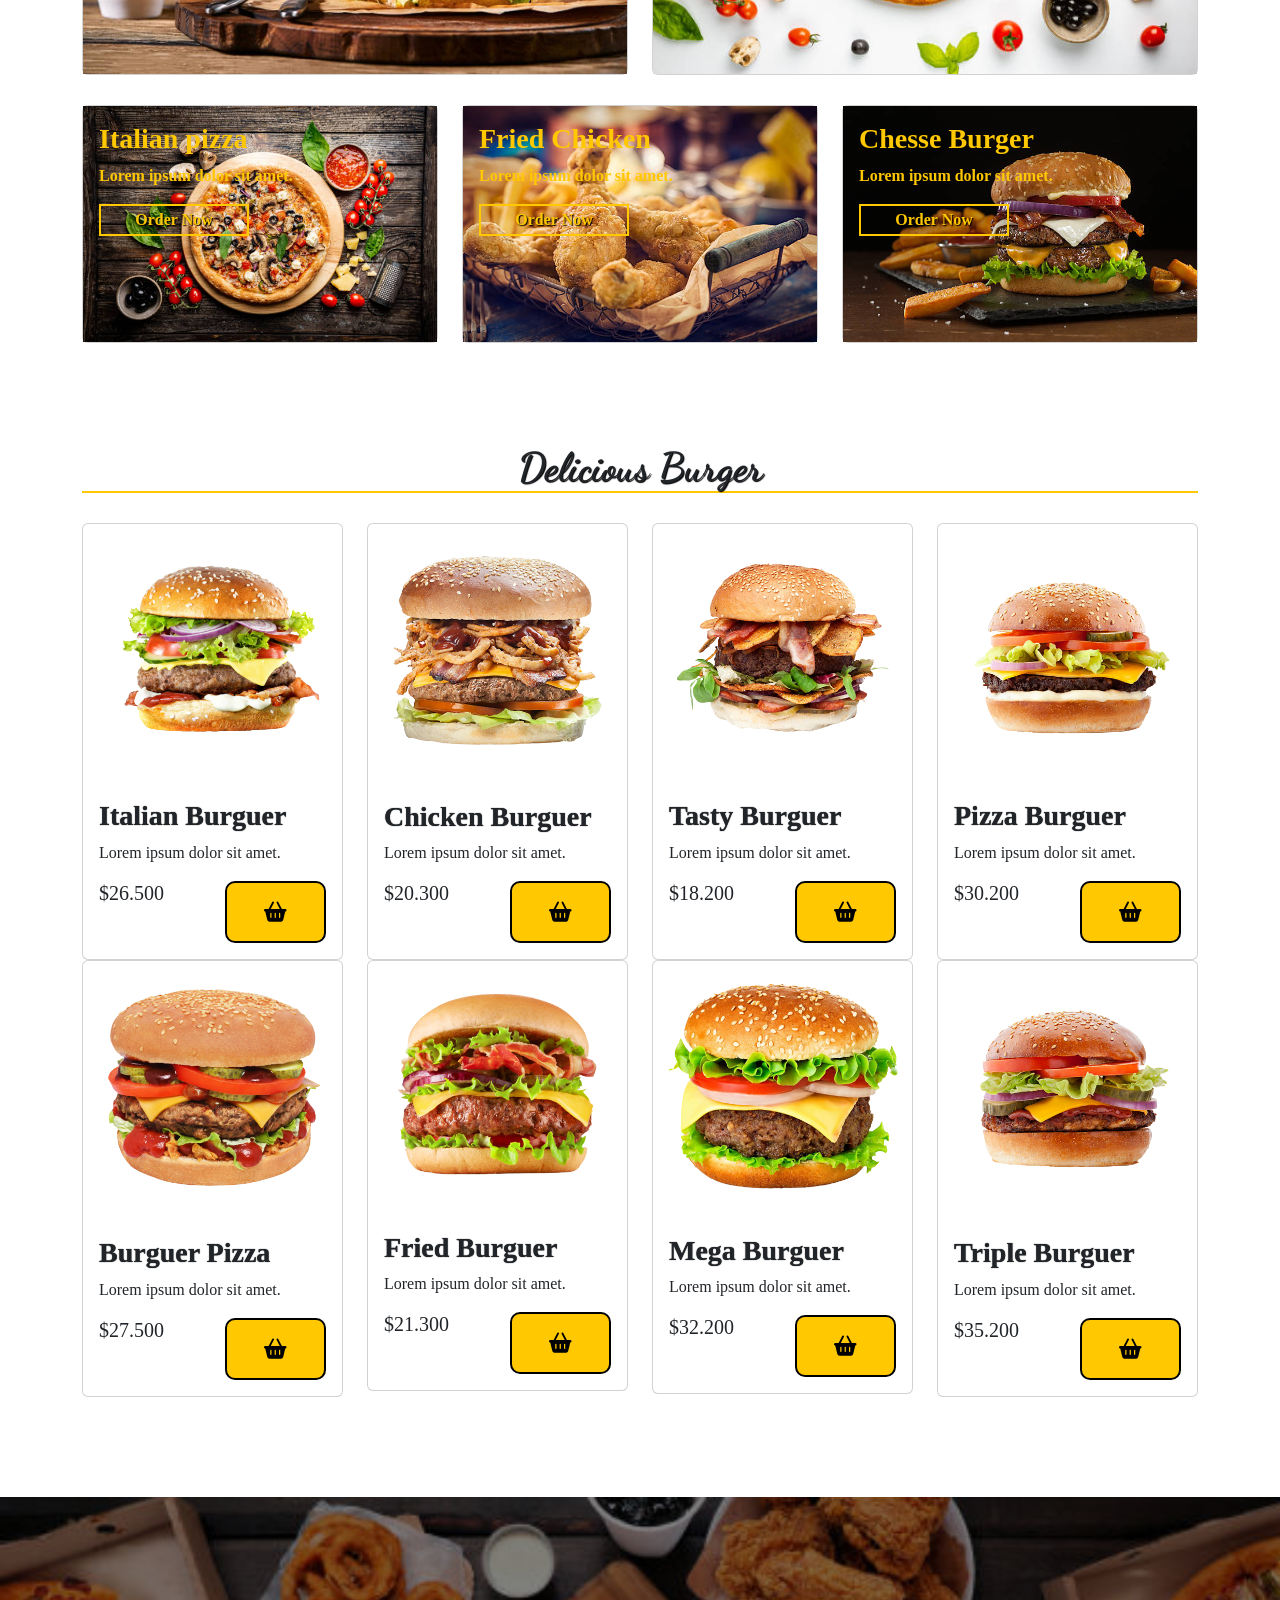
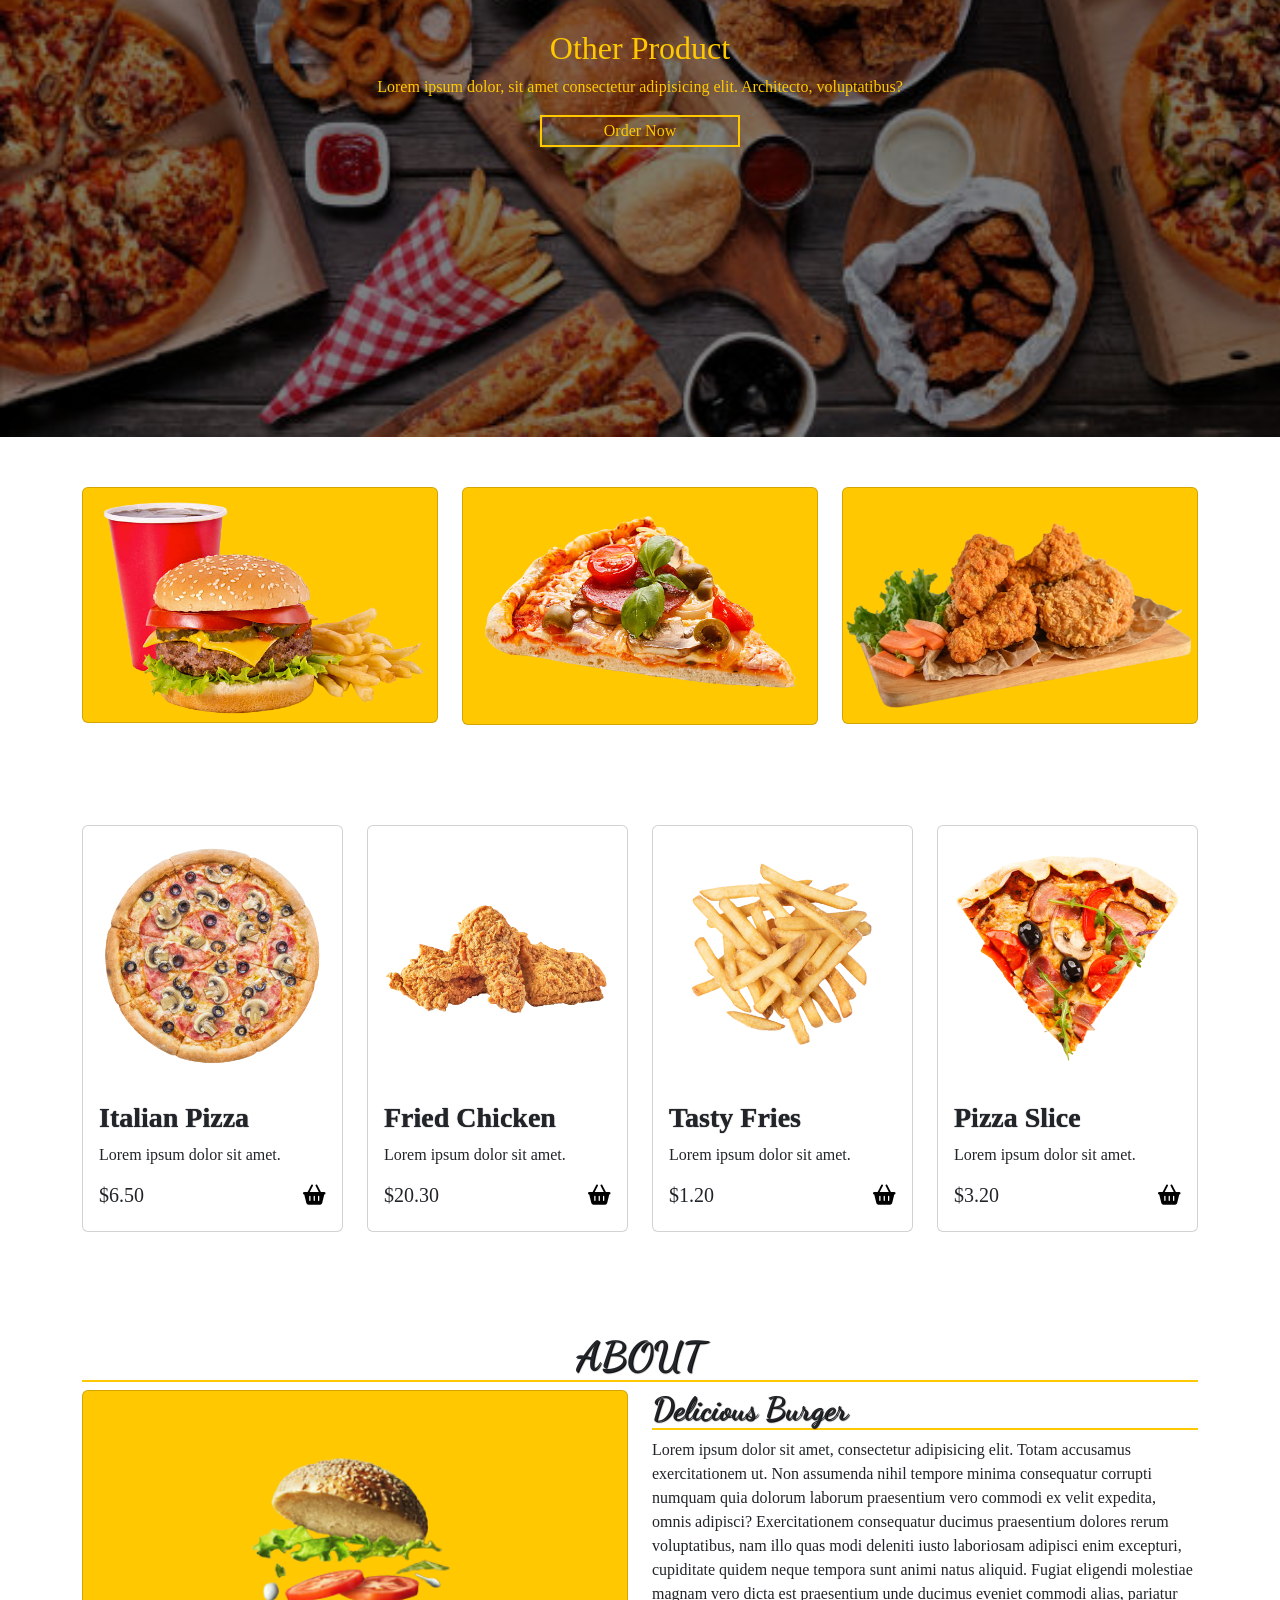
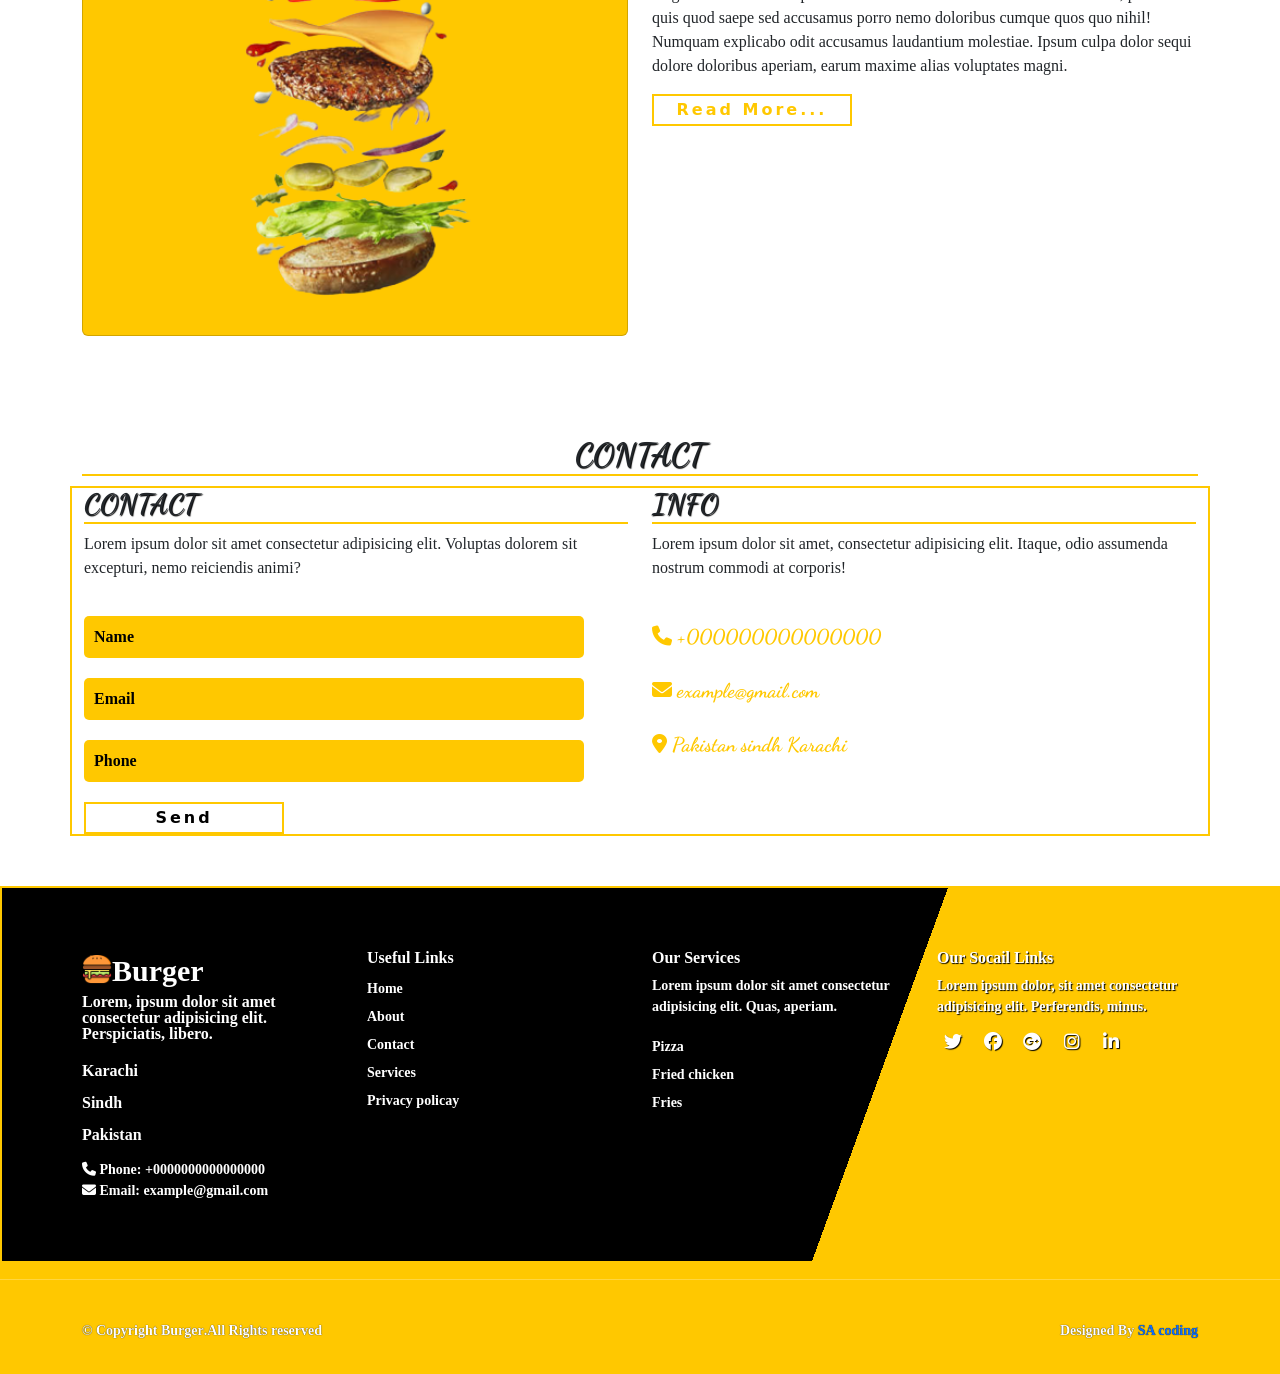
==== commit 6be4b900: "Trabajo hasta el video 5 del drive" ====
--- a/index.html
+++ b/index.html
@@ -62,7 +62,7 @@
         </form>
       </div>
     </div>
-    <table class="table list-cart">
+    <table class="table list-cart ocultar">
       <thead>
         <tr>
           <th scope="col">#</th>
@@ -210,9 +210,9 @@
         <div class="card">
           <img src="./images/b1.png" alt="">
           <div class="card-body">
-            <h3>Italian Pizza</h3>
-            <p>Lorem ipsum dolor sit amet.</p>
-            <h5>$6.50 <span class="btn-product"><i class="fa-solid fa-basket-shopping"></i></span></h5>
+            <h3>Italian Burguer</h3>
+            <p>Lorem ipsum dolor sit amet.</p>
+            <h5>$26.500 <span class="btn-product"><i class="fa-solid fa-basket-shopping"></i></span></h5>
           </div>
         </div>
       </div>
@@ -220,9 +220,9 @@
         <div class="card">
           <img src="./images/b2.png" alt="">
           <div class="card-body">
-            <h3>Fried Chicken</h3>
-            <p>Lorem ipsum dolor sit amet.</p>
-            <h5>$20.30 <span class="btn-product"><i class="fa-solid fa-basket-shopping"></i></span></h5>
+            <h3>Chicken Burguer</h3>
+            <p>Lorem ipsum dolor sit amet.</p>
+            <h5>$20.300 <span class="btn-product"><i class="fa-solid fa-basket-shopping"></i></span></h5>
           </div>
         </div>
       </div>
@@ -230,9 +230,9 @@
         <div class="card">
           <img src="./images/b3.png" alt="">
           <div class="card-body">
-            <h3>Tasty Fries</h3>
-            <p>Lorem ipsum dolor sit amet.</p>
-            <h5>$1.20 <span class="btn-product"><i class="fa-solid fa-basket-shopping"></i></span></h5>
+            <h3>Tasty Burguer</h3>
+            <p>Lorem ipsum dolor sit amet.</p>
+            <h5>$18.200 <span class="btn-product"><i class="fa-solid fa-basket-shopping"></i></span></h5>
           </div>
         </div>
       </div>
@@ -240,9 +240,9 @@
         <div class="card">
           <img src="./images/b4.png" alt="">
           <div class="card-body">
-            <h3>Pizza Slice</h3>
-            <p>Lorem ipsum dolor sit amet.</p>
-            <h5>$3.20 <span class="btn-product"><i class="fa-solid fa-basket-shopping"></i></span></h5>
+            <h3>Pizza Burguer</h3>
+            <p>Lorem ipsum dolor sit amet.</p>
+            <h5>$30.200 <span class="btn-product"><i class="fa-solid fa-basket-shopping"></i></span></h5>
           </div>
         </div>
       </div>
@@ -250,9 +250,9 @@
         <div class="card">
           <img src="./images/b5.png" alt="">
           <div class="card-body">
-            <h3>Italian Pizza</h3>
-            <p>Lorem ipsum dolor sit amet.</p>
-            <h5>$6.50 <span class="btn-product"><i class="fa-solid fa-basket-shopping"></i></span></h5>
+            <h3>Burguer Pizza</h3>
+            <p>Lorem ipsum dolor sit amet.</p>
+            <h5>$27.500 <span class="btn-product"><i class="fa-solid fa-basket-shopping"></i></span></h5>
           </div>
         </div>
       </div>
@@ -260,9 +260,9 @@
         <div class="card">
           <img src="./images/b6.png" alt="">
           <div class="card-body">
-            <h3>Fried Chicken</h3>
-            <p>Lorem ipsum dolor sit amet.</p>
-            <h5>$20.30 <span class="btn-product"><i class="fa-solid fa-basket-shopping"></i></span></h5>
+            <h3>Fried Burguer</h3>
+            <p>Lorem ipsum dolor sit amet.</p>
+            <h5>$21.300 <span class="btn-product"><i class="fa-solid fa-basket-shopping"></i></span></h5>
           </div>
         </div>
       </div>
@@ -270,9 +270,9 @@
         <div class="card">
           <img src="./images/b7.png" alt="">
           <div class="card-body">
-            <h3>Tasty Fries</h3>
-            <p>Lorem ipsum dolor sit amet.</p>
-            <h5>$1.20 <span class="btn-product"><i class="fa-solid fa-basket-shopping"></i></span></h5>
+            <h3>Mega Burguer</h3>
+            <p>Lorem ipsum dolor sit amet.</p>
+            <h5>$32.200 <span class="btn-product"><i class="fa-solid fa-basket-shopping"></i></span></h5>
           </div>
         </div>
       </div>
@@ -280,9 +280,9 @@
         <div class="card">
           <img src="./images/b8.png" alt="">
           <div class="card-body">
-            <h3>Pizza Slice</h3>
-            <p>Lorem ipsum dolor sit amet.</p>
-            <h5>$3.20 <span class="btn-product"><i class="fa-solid fa-basket-shopping"></i></span></h5>
+            <h3>Triple Burguer</h3>
+            <p>Lorem ipsum dolor sit amet.</p>
+            <h5>$35.200 <span class="btn-product"><i class="fa-solid fa-basket-shopping"></i></span></h5>
           </div>
         </div>
       </div>
